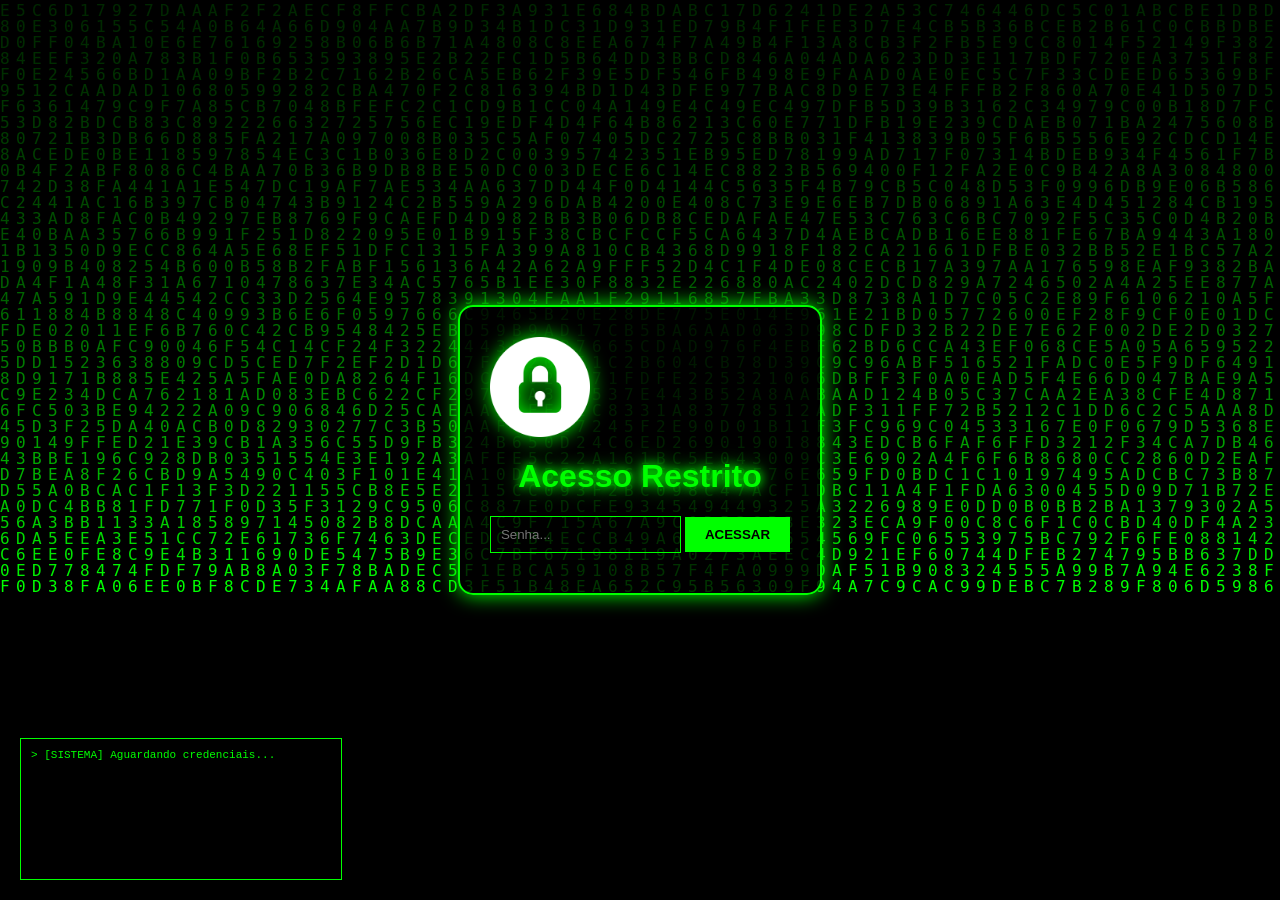
==== index.html @ 8961893f "Deploy final do cofre" ====
<!DOCTYPE html>
<html lang="pt-br">
<head>
    <meta charset="UTF-8">
    <title>Cofre do Guilherme</title>
    <link rel="stylesheet" href="style.css">
</head>
<body>
    <canvas id="matrix"></canvas>
    
    <div id="terminal-log">
        <div class="log-texto">> [SISTEMA] Aguardando credenciais...</div>
    </div>

    <div id="alerta-invasao">
        <h1>⚠️ SISTEMA BLOQUEADO ⚠️</h1>
        <p class="blink">MODO AUTO-DESTRUIÇÃO ATIVADO</p>
    </div>

    <div id="login" class="caixa-principal">
        <div class="moldura-neon">
            <img src="cadeado.png" class="cadeado-neon">
            <h1>Acesso Restrito</h1>
            <input type="password" id="senha" placeholder="Senha...">
            <button onclick="abrir()">ACESSAR</button>
        </div>
    </div>

    <div id="progresso">
        <h2 class="carregando-texto">Escaneando Hardware...</h2>
        <div class="barra-container">
            <div id="barra-neon"></div>
        </div>
    </div>

    <div id="conteudo">
    <div class="specs">
        <h2 class="titulo-painel">SISTEMA DE MONITORAMENTO V.1.0</h2>
        
        <div class="monitor-grid">
            <div class="monitor-card">
                <p class="nome-peca">AMD Ryzen 5 4500</p>
                <div class="barra-mini">
                    <div id="uso-cpu" class="barra-fill"></div>
                </div>
                <div class="info-extra">
                    <span>USO: <span id="txt-cpu">0%</span></span>
                    <span id="temp-cpu" class="temp-val">45°C</span>
                </div>
            </div>

            <div class="monitor-card">
                <p class="nome-peca">NVIDIA GTX 1060 6GB</p>
                <div class="barra-mini">
                    <div id="uso-gpu" class="barra-fill"></div>
                </div>
                <div class="info-extra">
                    <span>USO: <span id="txt-gpu">0%</span></span>
                    <span id="temp-gpu" class="temp-val">52°C</span>
                </div>
            </div>
        </div>

        <button class="btn-fechar" onclick="fechar()">ENCERRAR SESSÃO</button>
    </div>
</div>

    <script src="script.js"></script>
</body>
</html>
---- style.css ----
body {
    margin: 0;
    overflow: hidden;
    background-color: black;
    display: flex;
    justify-content: center;
    align-items: center;
    height: 100vh;
}

#matrix {
    position: fixed;
    top: 0;
    left: 0;
    z-index: -1;
}

/* TERMINAL */
#terminal-log {
    position: fixed;
    bottom: 20px;
    left: 20px;
    width: 300px;
    height: 120px;
    background: rgba(0, 0, 0, 0.9);
    border: 1px solid #0F0;
    color: #0F0;
    font-family: 'Courier New', monospace;
    font-size: 11px;
    padding: 10px;
    z-index: 100;
    overflow-y: auto;
}

/* LOGIN, PROGRESSO E CONTEUDO (TODOS COM Z-INDEX 10) */
#login {
    display: flex;
    flex-direction: column;
    align-items: center;
    text-align: center;
    position: relative; /* FUNDAMENTAL: sem isso o z-index não funciona */
    z-index: 10;        /* Faz o cadeado ficar na frente do Matrix */
}

/* --- MONITORAMENTO E PROGRESSO --- */
#progresso, #conteudo {
    display: none;
    flex-direction: column;
    align-items: center;
    position: relative;
    z-index: 20;
}

.monitor-grid {
    display: grid;
    grid-template-columns: 1fr 1fr;
    gap: 20px;
    margin: 20px 0;
    width: 100%;
    max-width: 500px;
}

/* --- ESTILO DOS CARDS E LETRAS VERDES --- */
.monitor-card {
    background: rgba(0, 0, 0, 0.85) !important;
    border: 2px solid #0F0 !important;
    padding: 20px;
    border-radius: 10px;
    box-shadow: 0 0 15px rgba(0, 255, 0, 0.3);
    text-align: left;
}

.nome-peca {
    color: #0F0 !important;
    font-family: 'Courier New', monospace;
    font-size: 1.1rem;
    font-weight: bold;
    text-shadow: 0 0 8px rgba(0, 255, 0, 0.8);
    margin-bottom: 10px;
    display: block;
}

.info-extra {
    display: flex;
    justify-content: space-between;
    color: #0F0 !important;
    font-family: 'Courier New', monospace;
    font-size: 1rem;
    text-shadow: 0 0 5px #0F0;
    margin-top: 10px;
}

.titulo-painel {
    color: #0F0 !important;
    text-shadow: 0 0 15px #0F0;
    font-size: 1.5rem;
    margin-bottom: 20px;
    text-transform: uppercase;
}
.barra-mini {
    width: 100%;
    height: 10px;
    background: #002200;
    margin: 10px 0;
    border-radius: 5px;
    overflow: hidden;
}

.barra-fill {
    height: 100%;
    width: 0%; /* O JS vai mudar isso */
    background: #0F0;
    box-shadow: 0 0 10px #0F0;
    transition: width 0.5s ease;
}

/* FAZER O CADEADO APARECER (MESMO SE FOR PRETO) */
.cadeado-neon {
    width: 120px;
    filter: invert(1) brightness(2) drop-shadow(0 0 15px #0F0);
    margin-bottom: 20px;
}

.temp-val { color: #0F0; font-weight: bold; }
.quente { color: #ff4444 !important; text-shadow: 0 0 10px #ff4444; }
/* ESTILO DA MOLDURA E INPUTS */
.moldura-neon {
    border: 2px solid #0F0;
    padding: 30px;
    background: rgba(0, 0, 0, 0.8);
    box-shadow: 0 0 20px #0F0;
    border-radius: 15px;
}

/* FORÇAR TEXTOS A APARECEREM (VERDE NEON) */
h1, h2 {
    color: #0F0 !important;
    text-shadow: 0 0 10px #0F0, 0 0 20px #0F0;
    font-family: 'Segoe UI', Tahoma, Geneva, Verdana, sans-serif;
}

/* TRANSFORMAR CADEADO PRETO EM BRANCO/NEON */
.cadeado-neon {
    width: 100px;
    filter: invert(1) brightness(2) drop-shadow(0 0 10px #0F0); /* Inverte o preto para branco e dá brilho verde */
    margin-bottom: 20px;
    display: block;
}

/* DEIXAR AS PEÇAS (RYZEN E GTX) VISÍVEIS */
.item-peca {
    color: #FFF !important; /* Texto branco */
    font-size: 1.4rem;
    font-weight: bold;
    text-shadow: 0 0 8px #0F0; /* Brilho verde em volta do texto branco */
    margin: 15px 0;
}

/* CAIXA DAS PEÇAS COM FUNDO MAIS ESCURO */
.specs {
    background: rgba(0, 0, 0, 0.95) !important;
    border: 2px solid #0F0;
    padding: 30px;
    border-radius: 15px;
    box-shadow: 0 0 30px rgba(0, 255, 0, 0.6);
}
input {
    padding: 10px;
    background: transparent;
    border: 1px solid #0F0;
    color: white;
    margin-bottom: 10px;
    outline: none;
}

button {
    background: #0F0;
    border: none;
    padding: 10px 20px;
    cursor: pointer;
    font-weight: bold;
}

/* BARRA DE PROGRESSO */
.barra-container { width: 300px; height: 20px; border: 1px solid #0F0; }
#barra-neon { width: 0%; height: 100%; background: #0F0; box-shadow: 0 0 15px #0F0; }

/* ALERTA DE ERRO */
#alerta-invasao {
    display: none;
    position: fixed;
    top: 0; left: 0; width: 100%; height: 100%;
    background: rgba(150, 0, 0, 0.9);
    z-index: 1000;
    flex-direction: column;
    justify-content: center;
    align-items: center;
    color: white;
}

.blink { animation: flash 0.5s infinite; }
@keyframes flash { 0% { opacity: 1; } 50% { opacity: 0; } 100% { opacity: 1; } }
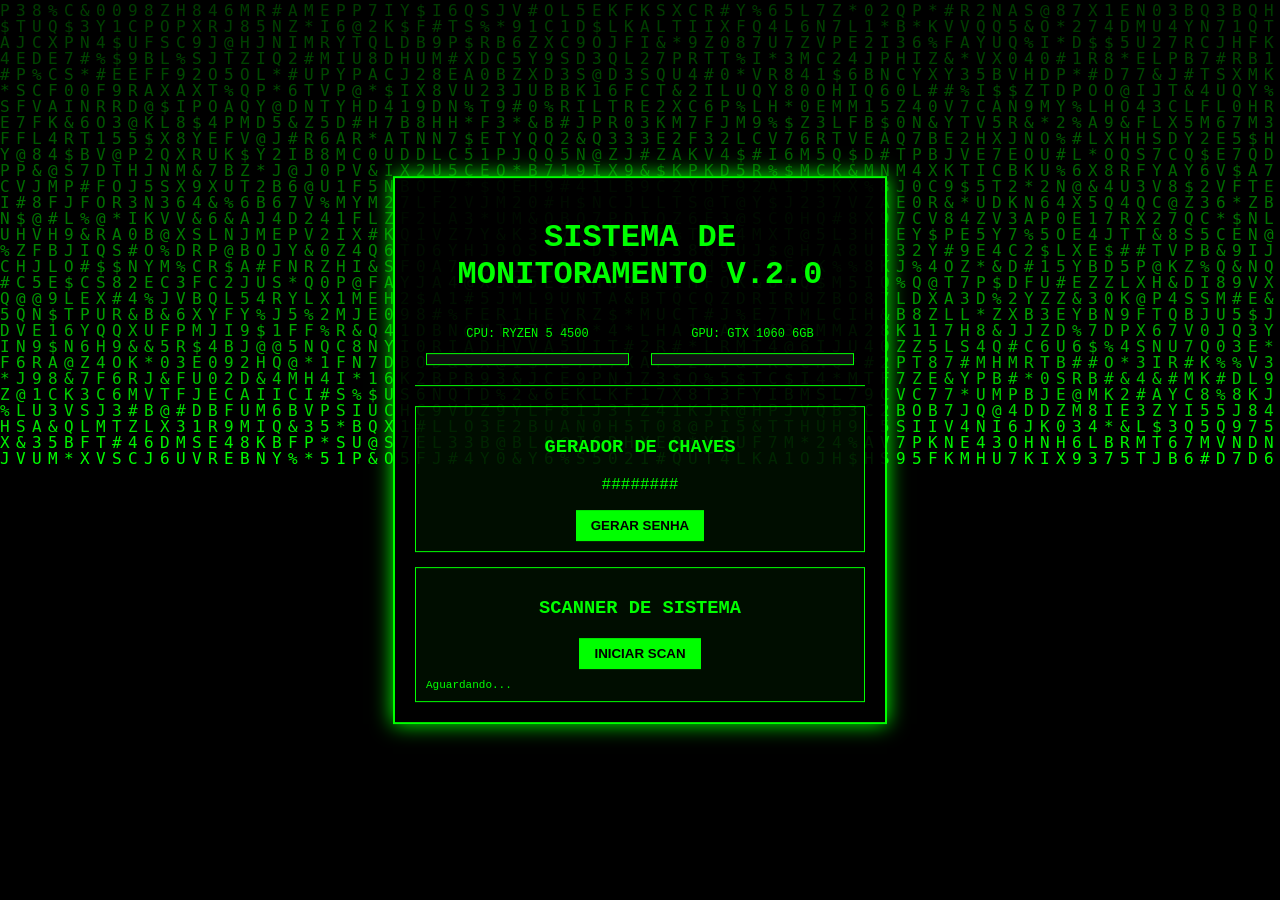
==== commit 5ba93db7: "MONITORAMENTO 2.0" ====
--- a/index.html
+++ b/index.html
@@ -2,68 +2,43 @@
 <html lang="pt-br">
 <head>
     <meta charset="UTF-8">
-    <title>Cofre do Guilherme</title>
+    <meta name="viewport" content="width=device-width, initial-scale=1.0">
+    <title>Cofre Tech - Guilherme</title>
     <link rel="stylesheet" href="style.css">
 </head>
 <body>
     <canvas id="matrix"></canvas>
-    
-    <div id="terminal-log">
-        <div class="log-texto">> [SISTEMA] Aguardando credenciais...</div>
-    </div>
 
-    <div id="alerta-invasao">
-        <h1>⚠️ SISTEMA BLOQUEADO ⚠️</h1>
-        <p class="blink">MODO AUTO-DESTRUIÇÃO ATIVADO</p>
-    </div>
-
-    <div id="login" class="caixa-principal">
-        <div class="moldura-neon">
-            <img src="cadeado.png" class="cadeado-neon">
-            <h1>Acesso Restrito</h1>
-            <input type="password" id="senha" placeholder="Senha...">
-            <button onclick="abrir()">ACESSAR</button>
-        </div>
-    </div>
-
-    <div id="progresso">
-        <h2 class="carregando-texto">Escaneando Hardware...</h2>
-        <div class="barra-container">
-            <div id="barra-neon"></div>
-        </div>
-    </div>
-
-    <div id="conteudo">
-    <div class="specs">
-        <h2 class="titulo-painel">SISTEMA DE MONITORAMENTO V.1.0</h2>
+    <div class="container">
+        <h1>SISTEMA DE MONITORAMENTO V.2.0</h1>
         
-        <div class="monitor-grid">
-            <div class="monitor-card">
-                <p class="nome-peca">AMD Ryzen 5 4500</p>
-                <div class="barra-mini">
-                    <div id="uso-cpu" class="barra-fill"></div>
-                </div>
-                <div class="info-extra">
-                    <span>USO: <span id="txt-cpu">0%</span></span>
-                    <span id="temp-cpu" class="temp-val">45°C</span>
-                </div>
+        <div class="monitoramento">
+            <div class="card">
+                <p>CPU: RYZEN 5 4500</p>
+                <div class="barra-fundo"><div id="cpu-bar" class="barra-progresso"></div></div>
             </div>
-
-            <div class="monitor-card">
-                <p class="nome-peca">NVIDIA GTX 1060 6GB</p>
-                <div class="barra-mini">
-                    <div id="uso-gpu" class="barra-fill"></div>
-                </div>
-                <div class="info-extra">
-                    <span>USO: <span id="txt-gpu">0%</span></span>
-                    <span id="temp-gpu" class="temp-val">52°C</span>
-                </div>
+            <div class="card">
+                <p>GPU: GTX 1060 6GB</p>
+                <div class="barra-fundo"><div id="gpu-bar" class="barra-progresso"></div></div>
             </div>
         </div>
 
-        <button class="btn-fechar" onclick="fechar()">ENCERRAR SESSÃO</button>
+        <hr class="linha">
+
+        <div class="ferramentas">
+            <div class="box">
+                <h3>GERADOR DE CHAVES</h3>
+                <p id="senha-gerada">########</p>
+                <button onclick="gerarSenha()">GERAR SENHA</button>
+            </div>
+
+            <div class="box">
+                <h3>SCANNER DE SISTEMA</h3>
+                <button onclick="fazerScan()">INICIAR SCAN</button>
+                <div id="resultado-scan">Aguardando...</div>
+            </div>
+        </div>
     </div>
-</div>
 
     <script src="script.js"></script>
 </body>
--- a/style.css
+++ b/style.css
@@ -2,10 +2,7 @@
     margin: 0;
     overflow: hidden;
     background-color: black;
-    display: flex;
-    justify-content: center;
-    align-items: center;
-    height: 100vh;
+    font-family: 'Courier New', Courier, monospace;
 }
 
 #matrix {
@@ -15,188 +12,40 @@
     z-index: -1;
 }
 
-/* TERMINAL */
-#terminal-log {
-    position: fixed;
-    bottom: 20px;
-    left: 20px;
-    width: 300px;
-    height: 120px;
+.container {
+    position: absolute;
+    top: 50%;
+    left: 50%;
+    transform: translate(-50%, -50%);
     background: rgba(0, 0, 0, 0.9);
-    border: 1px solid #0F0;
-    color: #0F0;
-    font-family: 'Courier New', monospace;
-    font-size: 11px;
-    padding: 10px;
-    z-index: 100;
-    overflow-y: auto;
+    border: 2px solid #0f0;
+    box-shadow: 0 0 20px #0f0;
+    padding: 20px;
+    width: 450px;
+    text-align: center;
+    color: #0f0;
 }
 
-/* LOGIN, PROGRESSO E CONTEUDO (TODOS COM Z-INDEX 10) */
-#login {
-    display: flex;
-    flex-direction: column;
-    align-items: center;
-    text-align: center;
-    position: relative; /* FUNDAMENTAL: sem isso o z-index não funciona */
-    z-index: 10;        /* Faz o cadeado ficar na frente do Matrix */
+.monitoramento { display: flex; justify-content: space-around; margin-bottom: 20px; }
+.card { width: 45%; font-size: 12px; }
+.barra-fundo { background: #111; height: 10px; border: 1px solid #0f0; margin-top: 5px; }
+.barra-progresso { background: #0f0; height: 100%; width: 0%; transition: 0.5s; }
+
+.linha { border: 0; border-top: 1px solid #0f0; margin: 20px 0; }
+
+.ferramentas { display: flex; flex-direction: column; gap: 15px; }
+.box { border: 1px solid #0f0; padding: 10px; background: rgba(0, 255, 0, 0.05); }
+
+button {
+    background: #0f0;
+    color: #000;
+    border: none;
+    padding: 8px 15px;
+    cursor: pointer;
+    font-weight: bold;
+    text-transform: uppercase;
 }
 
-/* --- MONITORAMENTO E PROGRESSO --- */
-#progresso, #conteudo {
-    display: none;
-    flex-direction: column;
-    align-items: center;
-    position: relative;
-    z-index: 20;
-}
+button:hover { background: #fff; box-shadow: 0 0 10px #fff; }
 
-.monitor-grid {
-    display: grid;
-    grid-template-columns: 1fr 1fr;
-    gap: 20px;
-    margin: 20px 0;
-    width: 100%;
-    max-width: 500px;
-}
-
-/* --- ESTILO DOS CARDS E LETRAS VERDES --- */
-.monitor-card {
-    background: rgba(0, 0, 0, 0.85) !important;
-    border: 2px solid #0F0 !important;
-    padding: 20px;
-    border-radius: 10px;
-    box-shadow: 0 0 15px rgba(0, 255, 0, 0.3);
-    text-align: left;
-}
-
-.nome-peca {
-    color: #0F0 !important;
-    font-family: 'Courier New', monospace;
-    font-size: 1.1rem;
-    font-weight: bold;
-    text-shadow: 0 0 8px rgba(0, 255, 0, 0.8);
-    margin-bottom: 10px;
-    display: block;
-}
-
-.info-extra {
-    display: flex;
-    justify-content: space-between;
-    color: #0F0 !important;
-    font-family: 'Courier New', monospace;
-    font-size: 1rem;
-    text-shadow: 0 0 5px #0F0;
-    margin-top: 10px;
-}
-
-.titulo-painel {
-    color: #0F0 !important;
-    text-shadow: 0 0 15px #0F0;
-    font-size: 1.5rem;
-    margin-bottom: 20px;
-    text-transform: uppercase;
-}
-.barra-mini {
-    width: 100%;
-    height: 10px;
-    background: #002200;
-    margin: 10px 0;
-    border-radius: 5px;
-    overflow: hidden;
-}
-
-.barra-fill {
-    height: 100%;
-    width: 0%; /* O JS vai mudar isso */
-    background: #0F0;
-    box-shadow: 0 0 10px #0F0;
-    transition: width 0.5s ease;
-}
-
-/* FAZER O CADEADO APARECER (MESMO SE FOR PRETO) */
-.cadeado-neon {
-    width: 120px;
-    filter: invert(1) brightness(2) drop-shadow(0 0 15px #0F0);
-    margin-bottom: 20px;
-}
-
-.temp-val { color: #0F0; font-weight: bold; }
-.quente { color: #ff4444 !important; text-shadow: 0 0 10px #ff4444; }
-/* ESTILO DA MOLDURA E INPUTS */
-.moldura-neon {
-    border: 2px solid #0F0;
-    padding: 30px;
-    background: rgba(0, 0, 0, 0.8);
-    box-shadow: 0 0 20px #0F0;
-    border-radius: 15px;
-}
-
-/* FORÇAR TEXTOS A APARECEREM (VERDE NEON) */
-h1, h2 {
-    color: #0F0 !important;
-    text-shadow: 0 0 10px #0F0, 0 0 20px #0F0;
-    font-family: 'Segoe UI', Tahoma, Geneva, Verdana, sans-serif;
-}
-
-/* TRANSFORMAR CADEADO PRETO EM BRANCO/NEON */
-.cadeado-neon {
-    width: 100px;
-    filter: invert(1) brightness(2) drop-shadow(0 0 10px #0F0); /* Inverte o preto para branco e dá brilho verde */
-    margin-bottom: 20px;
-    display: block;
-}
-
-/* DEIXAR AS PEÇAS (RYZEN E GTX) VISÍVEIS */
-.item-peca {
-    color: #FFF !important; /* Texto branco */
-    font-size: 1.4rem;
-    font-weight: bold;
-    text-shadow: 0 0 8px #0F0; /* Brilho verde em volta do texto branco */
-    margin: 15px 0;
-}
-
-/* CAIXA DAS PEÇAS COM FUNDO MAIS ESCURO */
-.specs {
-    background: rgba(0, 0, 0, 0.95) !important;
-    border: 2px solid #0F0;
-    padding: 30px;
-    border-radius: 15px;
-    box-shadow: 0 0 30px rgba(0, 255, 0, 0.6);
-}
-input {
-    padding: 10px;
-    background: transparent;
-    border: 1px solid #0F0;
-    color: white;
-    margin-bottom: 10px;
-    outline: none;
-}
-
-button {
-    background: #0F0;
-    border: none;
-    padding: 10px 20px;
-    cursor: pointer;
-    font-weight: bold;
-}
-
-/* BARRA DE PROGRESSO */
-.barra-container { width: 300px; height: 20px; border: 1px solid #0F0; }
-#barra-neon { width: 0%; height: 100%; background: #0F0; box-shadow: 0 0 15px #0F0; }
-
-/* ALERTA DE ERRO */
-#alerta-invasao {
-    display: none;
-    position: fixed;
-    top: 0; left: 0; width: 100%; height: 100%;
-    background: rgba(150, 0, 0, 0.9);
-    z-index: 1000;
-    flex-direction: column;
-    justify-content: center;
-    align-items: center;
-    color: white;
-}
-
-.blink { animation: flash 0.5s infinite; }
-@keyframes flash { 0% { opacity: 1; } 50% { opacity: 0; } 100% { opacity: 1; } }+#resultado-scan { font-size: 11px; margin-top: 10px; text-align: left; }
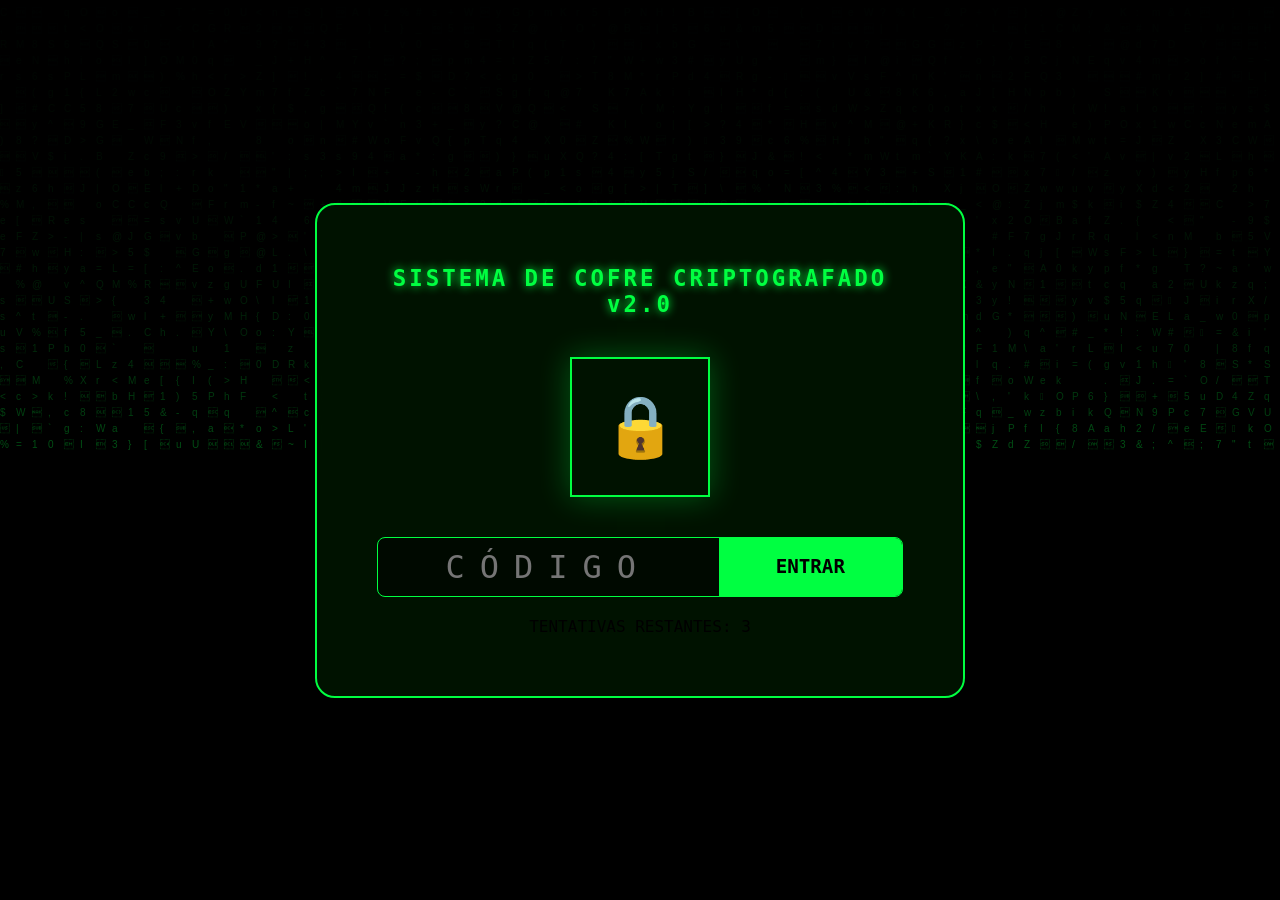
==== commit c1d01f1e: "Finalizado" ====
--- a/index.html
+++ b/index.html
@@ -3,41 +3,66 @@
 <head>
     <meta charset="UTF-8">
     <meta name="viewport" content="width=device-width, initial-scale=1.0">
-    <title>Cofre Tech - Guilherme</title>
+    <title>Terminal de Segurança | Guilherme</title>
     <link rel="stylesheet" href="style.css">
 </head>
 <body>
-    <canvas id="matrix"></canvas>
+    <canvas id="matrix-canvas"></canvas>
 
-    <div class="container">
-        <h1>SISTEMA DE MONITORAMENTO V.2.0</h1>
-        
-        <div class="monitoramento">
-            <div class="card">
-                <p>CPU: RYZEN 5 4500</p>
-                <div class="barra-fundo"><div id="cpu-bar" class="barra-progresso"></div></div>
+    <div class="main-container">
+        <div class="glass-vault" id="vault-box">
+            <header>
+                <div class="status-dot"></div>
+                <h1 id="main-title">SISTEMA DE COFRE CRIPTOGRAFADO v2.0</h1>
+            </header>
+            
+            <div class="lock-display">
+                <div class="lock-glow-circle">
+                    <div id="lock-status">🔒</div>
+                </div>
             </div>
-            <div class="card">
-                <p>GPU: GTX 1060 6GB</p>
-                <div class="barra-fundo"><div id="gpu-bar" class="barra-progresso"></div></div>
+
+            <!-- ACESSO -->
+            <div id="auth-area">
+                <div class="input-group">
+                    <input type="password" id="pass-input" placeholder="CÓDIGO" maxlength="3">
+                    <button id="btn-acessar">ENTRAR</button>
+                </div>
+                <div class="security-info">
+                    <span id="chance-text">TENTATIVAS RESTANTES: 3</span>
+                </div>
+            </div>
+
+            <!-- HARDWARE DASHBOARD (MAIOR) -->
+            <div id="pc-specs" class="hidden">
+                <div class="grid-specs">
+                    <div class="spec-card">
+                        <label>PROCESSADOR</label>
+                        <h3>Ryzen 5 4500</h3>
+                        <div class="live-data">
+                            <span>USO: <b id="cpu-usage">--</b></span>
+                            <span>TEMP: <b id="cpu-temp">--</b></span>
+                        </div>
+                    </div>
+                    <div class="spec-card">
+                        <label>PLACA DE VÍDEO</label>
+                        <h3>GTX 1060 White</h3>
+                        <div class="live-data">
+                            <span>USO: <b id="gpu-usage">--</b></span>
+                            <span>TEMP: <b id="gpu-temp">--</b></span>
+                        </div>
+                    </div>
+                </div>
+                <div class="sys-info">ESTADO: OPERACIONAL | FREQUÊNCIA: 120Hz</div>
+                <button onclick="location.reload()" class="btn-terminal-exit">ENCERRAR SESSÃO</button>
             </div>
         </div>
+    </div>
 
-        <hr class="linha">
-
-        <div class="ferramentas">
-            <div class="box">
-                <h3>GERADOR DE CHAVES</h3>
-                <p id="senha-gerada">########</p>
-                <button onclick="gerarSenha()">GERAR SENHA</button>
-            </div>
-
-            <div class="box">
-                <h3>SCANNER DE SISTEMA</h3>
-                <button onclick="fazerScan()">INICIAR SCAN</button>
-                <div id="resultado-scan">Aguardando...</div>
-            </div>
-        </div>
+    <!-- BOOT LOG WIN98 -->
+    <div id="win98-boot-log" class="boot-log-box">
+        <div class="boot-line">Microsoft(R) Windows 98</div>
+        <div id="dynamic-boot-lines"></div>
     </div>
 
     <script src="script.js"></script>
--- a/style.css
+++ b/style.css
@@ -1,51 +1,72 @@
-body {
-    margin: 0;
-    overflow: hidden;
-    background-color: black;
-    font-family: 'Courier New', Courier, monospace;
+:root {
+    --neon-green: #00ff41;
+    --glass-bg: rgba(0, 20, 0, 0.92);
 }
 
-#matrix {
-    position: fixed;
-    top: 0;
-    left: 0;
-    z-index: -1;
+* { margin: 0; padding: 0; box-sizing: border-box; font-family: 'Consolas', monospace; }
+body { background: #000; height: 100vh; display: flex; justify-content: center; align-items: center; overflow: hidden; }
+#matrix-canvas { position: fixed; top: 0; left: 0; z-index: -1; opacity: 0.3; }
+
+/* COFRE COM ANIMAÇÃO DE PULSAR */
+.glass-vault {
+    background: var(--glass-bg);
+    border: 2px solid var(--neon-green);
+    border-radius: 20px;
+    padding: 60px;
+    width: 650px;
+    backdrop-filter: blur(15px);
+    text-align: center;
+    position: relative;
+    /* Aplica a animação: nome | duração | timing | repetição */
+    animation: pulse 3s ease-in-out infinite;
 }
 
-.container {
-    position: absolute;
-    top: 50%;
-    left: 50%;
-    transform: translate(-50%, -50%);
-    background: rgba(0, 0, 0, 0.9);
-    border: 2px solid #0f0;
-    box-shadow: 0 0 20px #0f0;
-    padding: 20px;
-    width: 450px;
-    text-align: center;
-    color: #0f0;
+@keyframes pulse {
+    0% {
+        box-shadow: 0 0 20px rgba(0, 255, 65, 0.2);
+        border-color: rgba(0, 255, 65, 0.5);
+    }
+    50% {
+        box-shadow: 0 0 50px rgba(0, 255, 65, 0.5);
+        border-color: rgba(0, 255, 65, 1);
+    }
+    100% {
+        box-shadow: 0 0 20px rgba(0, 255, 65, 0.2);
+        border-color: rgba(0, 255, 65, 0.5);
+    }
 }
 
-.monitoramento { display: flex; justify-content: space-around; margin-bottom: 20px; }
-.card { width: 45%; font-size: 12px; }
-.barra-fundo { background: #111; height: 10px; border: 1px solid #0f0; margin-top: 5px; }
-.barra-progresso { background: #0f0; height: 100%; width: 0%; transition: 0.5s; }
+header { margin-bottom: 40px; }
+#main-title { color: var(--neon-green); font-size: 1.4rem; letter-spacing: 3px; text-shadow: 0 0 10px var(--neon-green); }
 
-.linha { border: 0; border-top: 1px solid #0f0; margin: 20px 0; }
-
-.ferramentas { display: flex; flex-direction: column; gap: 15px; }
-.box { border: 1px solid #0f0; padding: 10px; background: rgba(0, 255, 0, 0.05); }
-
-button {
-    background: #0f0;
-    color: #000;
-    border: none;
-    padding: 8px 15px;
-    cursor: pointer;
-    font-weight: bold;
-    text-transform: uppercase;
+.lock-glow-circle {
+    width: 140px; height: 140px; 
+    border: 2px solid var(--neon-green);
+    margin: 0 auto 40px; display: flex; align-items: center; justify-content: center;
+    box-shadow: 0 0 30px rgba(0,255,65,0.3);
+    font-size: 60px;
 }
 
-button:hover { background: #fff; box-shadow: 0 0 10px #fff; }
+.input-group { height: 60px; border-radius: 8px; margin-bottom: 20px; border: 1px solid var(--neon-green); overflow: hidden; display: flex; background: rgba(0,0,0,0.5); }
+input { background: transparent; border: none; color: #fff; width: 65%; font-size: 2rem; text-align: center; letter-spacing: 15px; outline: none; }
+#btn-acessar { background: var(--neon-green); border: none; width: 35%; font-size: 1.2rem; font-weight: bold; cursor: pointer; color: #000; transition: 0.3s; }
+#btn-acessar:hover { background: #fff; }
 
-#resultado-scan { font-size: 11px; margin-top: 10px; text-align: left; }+.grid-specs { display: grid; grid-template-columns: 1fr 1fr; gap: 25px; margin-top: 30px; }
+.spec-card { 
+    background: rgba(255, 255, 255, 0.03); border: 1px solid rgba(0, 255, 65, 0.3); 
+    padding: 25px; border-radius: 12px; text-align: left; 
+}
+.spec-card label { color: var(--neon-green); font-size: 12px; font-weight: bold; }
+.spec-card h3 { color: #fff; font-size: 18px; margin: 10px 0; }
+.live-data { font-size: 14px; color: var(--neon-green); line-height: 1.6; }
+
+.btn-terminal-exit {
+    margin-top: 40px; background: transparent; border: 2px solid var(--neon-green);
+    color: var(--neon-green); padding: 15px; width: 100%; cursor: pointer; 
+    font-size: 1.1rem; font-weight: bold; text-transform: uppercase; transition: 0.3s;
+}
+.btn-terminal-exit:hover { background: var(--neon-green); color: #000; }
+
+.boot-log-box { position: fixed; bottom: 20px; left: 20px; width: 350px; background: #000; border: 1px solid #555; padding: 15px; font-size: 12px; color: #ccc; display: none; z-index: 100; }
+.hidden { display: none; }
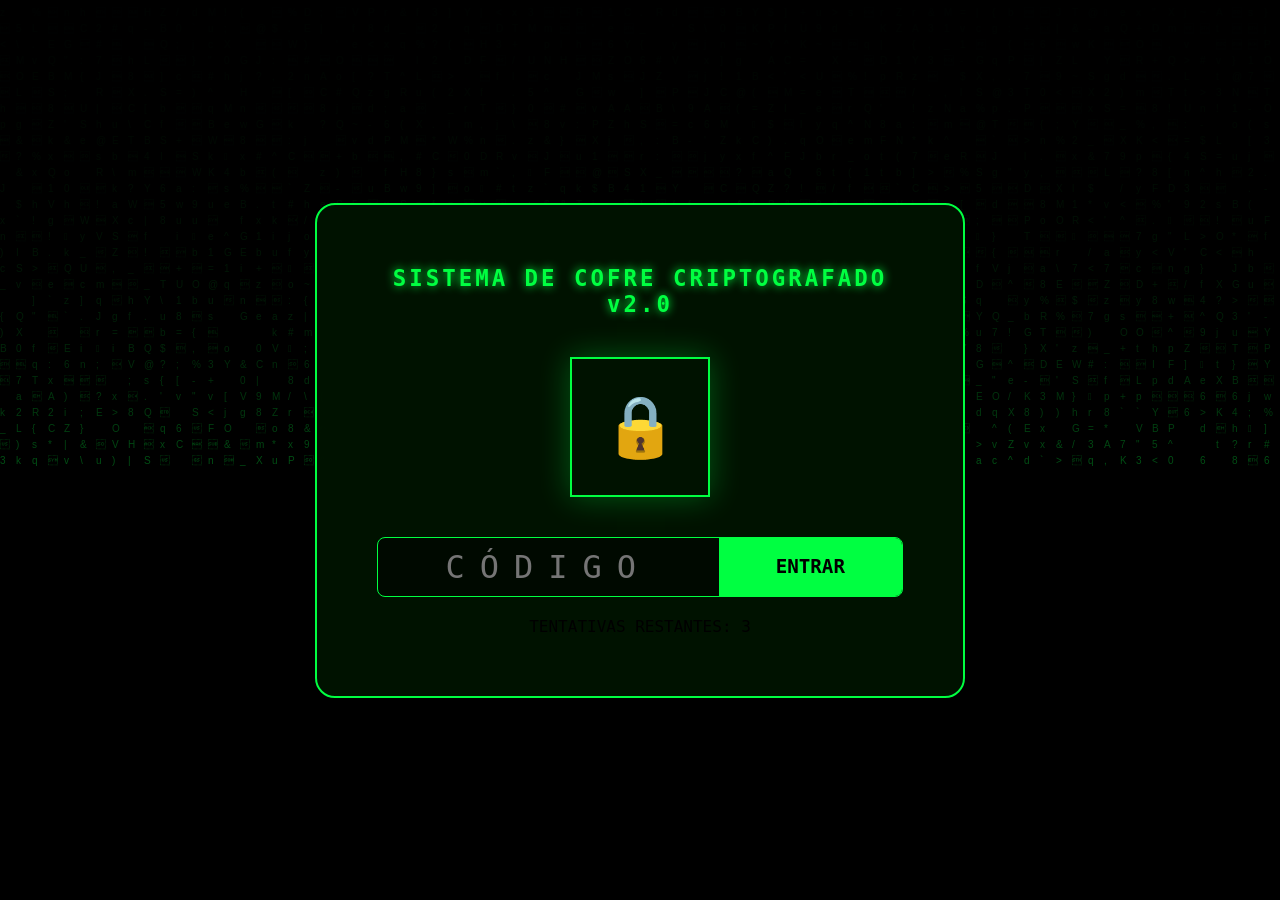
==== commit fd8d2d27: "Add files via upload" ====
--- a/index.html
+++ b/index.html
@@ -1,70 +1,70 @@
-<!DOCTYPE html>
-<html lang="pt-br">
-<head>
-    <meta charset="UTF-8">
-    <meta name="viewport" content="width=device-width, initial-scale=1.0">
-    <title>Terminal de Segurança | Guilherme</title>
-    <link rel="stylesheet" href="style.css">
-</head>
-<body>
-    <canvas id="matrix-canvas"></canvas>
-
-    <div class="main-container">
-        <div class="glass-vault" id="vault-box">
-            <header>
-                <div class="status-dot"></div>
-                <h1 id="main-title">SISTEMA DE COFRE CRIPTOGRAFADO v2.0</h1>
-            </header>
-            
-            <div class="lock-display">
-                <div class="lock-glow-circle">
-                    <div id="lock-status">🔒</div>
-                </div>
-            </div>
-
-            <!-- ACESSO -->
-            <div id="auth-area">
-                <div class="input-group">
-                    <input type="password" id="pass-input" placeholder="CÓDIGO" maxlength="3">
-                    <button id="btn-acessar">ENTRAR</button>
-                </div>
-                <div class="security-info">
-                    <span id="chance-text">TENTATIVAS RESTANTES: 3</span>
-                </div>
-            </div>
-
-            <!-- HARDWARE DASHBOARD (MAIOR) -->
-            <div id="pc-specs" class="hidden">
-                <div class="grid-specs">
-                    <div class="spec-card">
-                        <label>PROCESSADOR</label>
-                        <h3>Ryzen 5 4500</h3>
-                        <div class="live-data">
-                            <span>USO: <b id="cpu-usage">--</b></span>
-                            <span>TEMP: <b id="cpu-temp">--</b></span>
-                        </div>
-                    </div>
-                    <div class="spec-card">
-                        <label>PLACA DE VÍDEO</label>
-                        <h3>GTX 1060 White</h3>
-                        <div class="live-data">
-                            <span>USO: <b id="gpu-usage">--</b></span>
-                            <span>TEMP: <b id="gpu-temp">--</b></span>
-                        </div>
-                    </div>
-                </div>
-                <div class="sys-info">ESTADO: OPERACIONAL | FREQUÊNCIA: 120Hz</div>
-                <button onclick="location.reload()" class="btn-terminal-exit">ENCERRAR SESSÃO</button>
-            </div>
-        </div>
-    </div>
-
-    <!-- BOOT LOG WIN98 -->
-    <div id="win98-boot-log" class="boot-log-box">
-        <div class="boot-line">Microsoft(R) Windows 98</div>
-        <div id="dynamic-boot-lines"></div>
-    </div>
-
-    <script src="script.js"></script>
-</body>
+<!DOCTYPE html>
+<html lang="pt-br">
+<head>
+    <meta charset="UTF-8">
+    <meta name="viewport" content="width=device-width, initial-scale=1.0">
+    <title>Terminal de Segurança | Guilherme</title>
+    <link rel="stylesheet" href="style.css">
+</head>
+<body>
+    <canvas id="matrix-canvas"></canvas>
+
+    <div class="main-container">
+        <div class="glass-vault" id="vault-box">
+            <header>
+                <div class="status-dot"></div>
+                <h1 id="main-title">SISTEMA DE COFRE CRIPTOGRAFADO v2.0</h1>
+            </header>
+            
+            <div class="lock-display">
+                <div class="lock-glow-circle">
+                    <div id="lock-status">🔒</div>
+                </div>
+            </div>
+
+            <!-- ACESSO -->
+            <div id="auth-area">
+                <div class="input-group">
+                    <input type="password" id="pass-input" placeholder="CÓDIGO" maxlength="3">
+                    <button id="btn-acessar">ENTRAR</button>
+                </div>
+                <div class="security-info">
+                    <span id="chance-text">TENTATIVAS RESTANTES: 3</span>
+                </div>
+            </div>
+
+            <!-- HARDWARE DASHBOARD (MAIOR) -->
+            <div id="pc-specs" class="hidden">
+                <div class="grid-specs">
+                    <div class="spec-card">
+                        <label>PROCESSADOR</label>
+                        <h3>Ryzen 5 4500</h3>
+                        <div class="live-data">
+                            <span>USO: <b id="cpu-usage">--</b></span>
+                            <span>TEMP: <b id="cpu-temp">--</b></span>
+                        </div>
+                    </div>
+                    <div class="spec-card">
+                        <label>PLACA DE VÍDEO</label>
+                        <h3>GTX 1060 White</h3>
+                        <div class="live-data">
+                            <span>USO: <b id="gpu-usage">--</b></span>
+                            <span>TEMP: <b id="gpu-temp">--</b></span>
+                        </div>
+                    </div>
+                </div>
+                <div class="sys-info">ESTADO: OPERACIONAL | FREQUÊNCIA: 120Hz</div>
+                <button onclick="location.reload()" class="btn-terminal-exit">ENCERRAR SESSÃO</button>
+            </div>
+        </div>
+    </div>
+
+    <!-- BOOT LOG WIN98 -->
+    <div id="win98-boot-log" class="boot-log-box">
+        <div class="boot-line">Microsoft(R) Windows 98</div>
+        <div id="dynamic-boot-lines"></div>
+    </div>
+
+    <script src="script.js"></script>
+</body>
 </html>
--- a/style.css
+++ b/style.css
@@ -1,72 +1,72 @@
-:root {
-    --neon-green: #00ff41;
-    --glass-bg: rgba(0, 20, 0, 0.92);
-}
-
-* { margin: 0; padding: 0; box-sizing: border-box; font-family: 'Consolas', monospace; }
-body { background: #000; height: 100vh; display: flex; justify-content: center; align-items: center; overflow: hidden; }
-#matrix-canvas { position: fixed; top: 0; left: 0; z-index: -1; opacity: 0.3; }
-
-/* COFRE COM ANIMAÇÃO DE PULSAR */
-.glass-vault {
-    background: var(--glass-bg);
-    border: 2px solid var(--neon-green);
-    border-radius: 20px;
-    padding: 60px;
-    width: 650px;
-    backdrop-filter: blur(15px);
-    text-align: center;
-    position: relative;
-    /* Aplica a animação: nome | duração | timing | repetição */
-    animation: pulse 3s ease-in-out infinite;
-}
-
-@keyframes pulse {
-    0% {
-        box-shadow: 0 0 20px rgba(0, 255, 65, 0.2);
-        border-color: rgba(0, 255, 65, 0.5);
-    }
-    50% {
-        box-shadow: 0 0 50px rgba(0, 255, 65, 0.5);
-        border-color: rgba(0, 255, 65, 1);
-    }
-    100% {
-        box-shadow: 0 0 20px rgba(0, 255, 65, 0.2);
-        border-color: rgba(0, 255, 65, 0.5);
-    }
-}
-
-header { margin-bottom: 40px; }
-#main-title { color: var(--neon-green); font-size: 1.4rem; letter-spacing: 3px; text-shadow: 0 0 10px var(--neon-green); }
-
-.lock-glow-circle {
-    width: 140px; height: 140px; 
-    border: 2px solid var(--neon-green);
-    margin: 0 auto 40px; display: flex; align-items: center; justify-content: center;
-    box-shadow: 0 0 30px rgba(0,255,65,0.3);
-    font-size: 60px;
-}
-
-.input-group { height: 60px; border-radius: 8px; margin-bottom: 20px; border: 1px solid var(--neon-green); overflow: hidden; display: flex; background: rgba(0,0,0,0.5); }
-input { background: transparent; border: none; color: #fff; width: 65%; font-size: 2rem; text-align: center; letter-spacing: 15px; outline: none; }
-#btn-acessar { background: var(--neon-green); border: none; width: 35%; font-size: 1.2rem; font-weight: bold; cursor: pointer; color: #000; transition: 0.3s; }
-#btn-acessar:hover { background: #fff; }
-
-.grid-specs { display: grid; grid-template-columns: 1fr 1fr; gap: 25px; margin-top: 30px; }
-.spec-card { 
-    background: rgba(255, 255, 255, 0.03); border: 1px solid rgba(0, 255, 65, 0.3); 
-    padding: 25px; border-radius: 12px; text-align: left; 
-}
-.spec-card label { color: var(--neon-green); font-size: 12px; font-weight: bold; }
-.spec-card h3 { color: #fff; font-size: 18px; margin: 10px 0; }
-.live-data { font-size: 14px; color: var(--neon-green); line-height: 1.6; }
-
-.btn-terminal-exit {
-    margin-top: 40px; background: transparent; border: 2px solid var(--neon-green);
-    color: var(--neon-green); padding: 15px; width: 100%; cursor: pointer; 
-    font-size: 1.1rem; font-weight: bold; text-transform: uppercase; transition: 0.3s;
-}
-.btn-terminal-exit:hover { background: var(--neon-green); color: #000; }
-
-.boot-log-box { position: fixed; bottom: 20px; left: 20px; width: 350px; background: #000; border: 1px solid #555; padding: 15px; font-size: 12px; color: #ccc; display: none; z-index: 100; }
+:root {
+    --neon-green: #00ff41;
+    --glass-bg: rgba(0, 20, 0, 0.92);
+}
+
+* { margin: 0; padding: 0; box-sizing: border-box; font-family: 'Consolas', monospace; }
+body { background: #000; height: 100vh; display: flex; justify-content: center; align-items: center; overflow: hidden; }
+#matrix-canvas { position: fixed; top: 0; left: 0; z-index: -1; opacity: 0.3; }
+
+/* COFRE COM ANIMAÇÃO DE PULSAR */
+.glass-vault {
+    background: var(--glass-bg);
+    border: 2px solid var(--neon-green);
+    border-radius: 20px;
+    padding: 60px;
+    width: 650px;
+    backdrop-filter: blur(15px);
+    text-align: center;
+    position: relative;
+    /* Aplica a animação: nome | duração | timing | repetição */
+    animation: pulse 3s ease-in-out infinite;
+}
+
+@keyframes pulse {
+    0% {
+        box-shadow: 0 0 20px rgba(0, 255, 65, 0.2);
+        border-color: rgba(0, 255, 65, 0.5);
+    }
+    50% {
+        box-shadow: 0 0 50px rgba(0, 255, 65, 0.5);
+        border-color: rgba(0, 255, 65, 1);
+    }
+    100% {
+        box-shadow: 0 0 20px rgba(0, 255, 65, 0.2);
+        border-color: rgba(0, 255, 65, 0.5);
+    }
+}
+
+header { margin-bottom: 40px; }
+#main-title { color: var(--neon-green); font-size: 1.4rem; letter-spacing: 3px; text-shadow: 0 0 10px var(--neon-green); }
+
+.lock-glow-circle {
+    width: 140px; height: 140px; 
+    border: 2px solid var(--neon-green);
+    margin: 0 auto 40px; display: flex; align-items: center; justify-content: center;
+    box-shadow: 0 0 30px rgba(0,255,65,0.3);
+    font-size: 60px;
+}
+
+.input-group { height: 60px; border-radius: 8px; margin-bottom: 20px; border: 1px solid var(--neon-green); overflow: hidden; display: flex; background: rgba(0,0,0,0.5); }
+input { background: transparent; border: none; color: #fff; width: 65%; font-size: 2rem; text-align: center; letter-spacing: 15px; outline: none; }
+#btn-acessar { background: var(--neon-green); border: none; width: 35%; font-size: 1.2rem; font-weight: bold; cursor: pointer; color: #000; transition: 0.3s; }
+#btn-acessar:hover { background: #fff; }
+
+.grid-specs { display: grid; grid-template-columns: 1fr 1fr; gap: 25px; margin-top: 30px; }
+.spec-card { 
+    background: rgba(255, 255, 255, 0.03); border: 1px solid rgba(0, 255, 65, 0.3); 
+    padding: 25px; border-radius: 12px; text-align: left; 
+}
+.spec-card label { color: var(--neon-green); font-size: 12px; font-weight: bold; }
+.spec-card h3 { color: #fff; font-size: 18px; margin: 10px 0; }
+.live-data { font-size: 14px; color: var(--neon-green); line-height: 1.6; }
+
+.btn-terminal-exit {
+    margin-top: 40px; background: transparent; border: 2px solid var(--neon-green);
+    color: var(--neon-green); padding: 15px; width: 100%; cursor: pointer; 
+    font-size: 1.1rem; font-weight: bold; text-transform: uppercase; transition: 0.3s;
+}
+.btn-terminal-exit:hover { background: var(--neon-green); color: #000; }
+
+.boot-log-box { position: fixed; bottom: 20px; left: 20px; width: 350px; background: #000; border: 1px solid #555; padding: 15px; font-size: 12px; color: #ccc; display: none; z-index: 100; }
 .hidden { display: none; }
